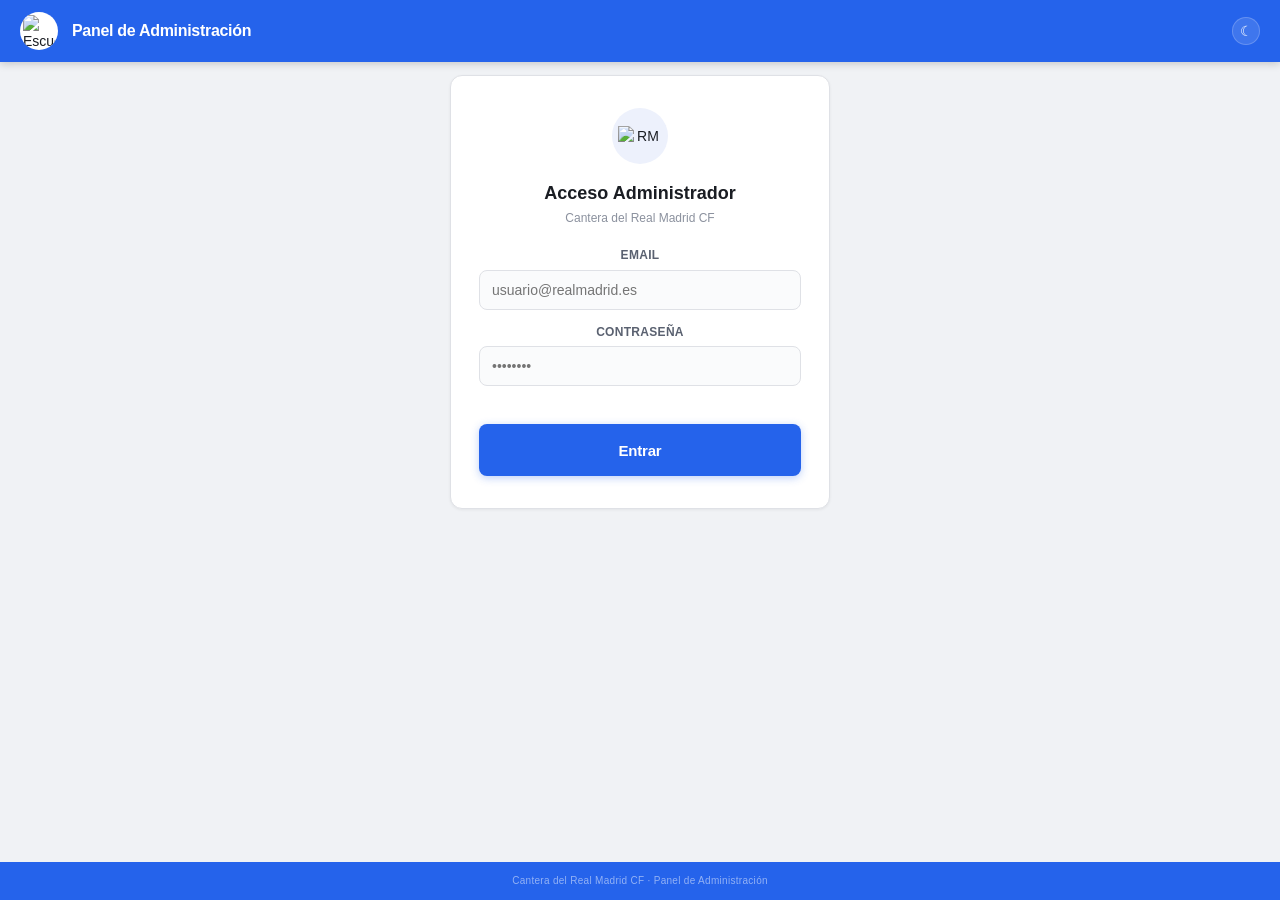
==== admin.html @ 25baaf3f "Update admin.html" ====
<!DOCTYPE html>
<html lang="es">
<head>
<meta charset="UTF-8">
<meta name="viewport" content="width=device-width, initial-scale=1.0">
<title>Panel Admin · Cantera RM</title>
<link rel="stylesheet" href="css/style.css">
<link rel="stylesheet" href="css/admin.css">
</head>
<body>

<!-- HEADER -->
<header class="header">
  <div class="header-logo">
    <img src="https://raw.githubusercontent.com/PabliVM/Survey/main/rm.png" alt="Escudo RM">
  </div>
  <div class="header-title-wrap">
    <h1 class="doc-title">Panel de Administración</h1>
    <span class="doc-season" id="adminEmail"></span>
  </div>
  <button class="btn-dark" onclick="toggleDark()" id="darkBtn">☾</button>
  <button class="btn-logout" id="btnLogout" onclick="logout()" style="display:none">Salir</button>
</header>

<main class="main admin-main">

  <!-- ── VISTA: LOGIN ── -->
  <div id="viewLogin" class="view-center">
    <div class="card login-card">
      <div class="login-logo">
        <img src="https://raw.githubusercontent.com/PabliVM/Survey/main/rm.png" alt="RM">
      </div>
      <h2 class="login-title">Acceso Administrador</h2>
      <p class="login-sub">Cantera del Real Madrid CF</p>
      <div class="form-group">
        <label class="form-label">Email</label>
        <input class="form-input" type="email" id="loginEmail" placeholder="usuario@realmadrid.es">
      </div>
      <div class="form-group">
        <label class="form-label">Contraseña</label>
        <input class="form-input" type="password" id="loginPass" placeholder="••••••••"
          onkeydown="if(event.key==='Enter') doLogin()">
      </div>
      <p class="login-error" id="loginError"></p>
      <button class="btn-submit" id="btnLogin" onclick="doLogin()">Entrar</button>
    </div>
  </div>

  <!-- ── VISTA: DASHBOARD ── -->
  <div id="viewDash" style="display:none">

    <!-- TABS -->
    <div class="admin-tabs">
      <button class="tab-btn active" onclick="showTab('tabEncuestas')">📋 Encuestas</button>
      <button class="tab-btn" onclick="showTab('tabResultados')">📊 Resultados</button>
    </div>

    <!-- TAB: ENCUESTAS -->
    <div id="tabEncuestas" class="tab-content">
      <div class="tab-header">
        <h2 class="tab-title">Encuestas</h2>
        <button class="btn-primary" onclick="openNewSurvey()">+ Nueva encuesta</button>
      </div>
      <div id="surveyList"></div>
    </div>

    <!-- TAB: RESULTADOS -->
    <div id="tabResultados" class="tab-content" style="display:none">
      <!-- Vista: lista de encuestas -->
      <div id="resultsSurveyList">
        <div class="tab-header">
          <h2 class="tab-title">Resultados</h2>
        </div>
        <div id="resultsSurveyCards"></div>
      </div>
      <!-- Vista: detalle de una encuesta -->
      <div id="resultsDetail" style="display:none">
        <div class="tab-header">
          <button class="btn-secondary" onclick="backToResultsList()">← Volver</button>
          <h2 class="tab-title" id="resultsDetailTitle"></h2>
          <button class="btn-secondary" onclick="exportCSV()">⬇ CSV</button>
        </div>
        <div id="resultsSummary"></div>
        <div id="resultsList"></div>
      </div>
    </div>

  </div>

</main>

<!-- MODAL: NUEVA / EDITAR ENCUESTA -->
<div class="modal-overlay" id="modalSurvey" style="display:none">
  <div class="modal-box">
    <div class="modal-header">
      <h3 class="modal-title" id="modalSurveyTitle">Nueva encuesta</h3>
      <button class="modal-close" onclick="closeModal('modalSurvey')">✕</button>
    </div>
    <div class="modal-body">
      <div class="form-group">
        <label class="form-label">Título</label>
        <input class="form-input" id="surveyTitle" placeholder="Encuesta de Valoración 2025/2026">
      </div>
      <div class="form-group">
        <label class="form-label">Descripción</label>
        <textarea class="form-input" id="surveyDesc" rows="2" placeholder="Valora los siguientes aspectos…"></textarea>
      </div>
      <div class="form-group">
        <label class="form-label">Temporada</label>
        <input class="form-input" id="surveySeason" placeholder="2025/2026">
      </div>
      <div class="form-group">
        <label class="form-label">Estado</label>
        <select class="form-select" id="surveyActive">
          <option value="true">Activa</option>
          <option value="false">Inactiva</option>
        </select>
      </div>

      <!-- ASPECTOS -->
      <div class="aspects-editor">
        <div class="aspects-editor-header">
          <span class="form-label">Aspectos y preguntas</span>
          <button class="btn-sm" onclick="addAspect()">+ Aspecto</button>
        </div>
        <div id="aspectsEditor"></div>
      </div>
    </div>
    <div class="modal-footer">
      <button class="btn-secondary" onclick="closeModal('modalSurvey')">Cancelar</button>
      <button class="btn-primary" onclick="saveSurvey()">Guardar encuesta</button>
    </div>
  </div>
</div>

<!-- MODAL: PREVIEW ENCUESTA -->
<div class="modal-overlay" id="modalPreview" style="display:none">
  <div class="modal-box modal-preview">
    <div class="modal-header">
      <h3 class="modal-title">Vista previa de la encuesta</h3>
      <button class="modal-close" onclick="closePreview()">✕</button>
    </div>
    <div class="modal-preview-body">
      <iframe id="previewFrame" src="" frameborder="0"></iframe>
    </div>
  </div>
</div>

<!-- MODAL: DETALLE RESPUESTA -->
<div class="modal-overlay" id="modalResponse" style="display:none">
  <div class="modal-box modal-lg">
    <div class="modal-header">
      <h3 class="modal-title">Detalle de respuesta</h3>
      <button class="modal-close" onclick="closeModal('modalResponse')">✕</button>
    </div>
    <div class="modal-body" id="modalResponseBody"></div>
  </div>
</div>

<!-- FOOTER -->
<footer class="app-footer">
  Cantera del Real Madrid CF · Panel de Administración
</footer>

<script type="module" src="js/firebase-init.js"></script>
<script type="module" src="js/admin.js"></script>
<script>
function toggleDark(){
  document.body.classList.toggle('dark');
  localStorage.setItem('dark', document.body.classList.contains('dark'));
  document.getElementById('darkBtn').innerHTML = document.body.classList.contains('dark') ? '☀' : '☾';
}
if(localStorage.getItem('dark')==='true'){ document.body.classList.add('dark'); document.getElementById('darkBtn').innerHTML='☀'; }
</script>
</body>
</html>
---- css/style.css ----
/* =====================================================
   VARIABLES CORPORATIVAS — MAESTRO RM
   ===================================================== */
:root{
  --bg:#f0f2f5;
  --surface:#ffffff;
  --surface-alt:#fafbfc;
  --border:#dfe1e6;
  --border-light:#eaecf0;
  --text:#1a1d23;
  --text-sec:#5a6170;
  --text-mut:#8b919e;
  --text-faint:#b4b9c4;
  --rm-blue:#2563eb;
  --rm-blue-lt:#3b7cf5;
  --rm-blue-bg:#edf1fc;
  --green:#16a34a;
  --orange:#ea580c;
  --red:#dc2626;
  --sh-sm:0 1px 3px rgba(0,0,0,.06);
  --sh-md:0 2px 8px rgba(0,0,0,.08);
  --sh-lg:0 4px 16px rgba(0,0,0,.12);
  --r:8px;
  --rs:5px;
  --rl:12px;
  --font:'Segoe UI',-apple-system,BlinkMacSystemFont,sans-serif;
  --tr:.2s ease;
}

body.dark{
  --bg:#1a1d23;
  --surface:#23272f;
  --surface-alt:#2a2e36;
  --border:#3a3f4a;
  --border-light:#32363e;
  --text:#e4e6ea;
  --text-sec:#a0a5b0;
  --text-mut:#707580;
  --text-faint:#505560;
  --rm-blue-bg:#1e2a4a;
  --sh-sm:0 1px 3px rgba(0,0,0,.2);
  --sh-md:0 2px 8px rgba(0,0,0,.3);
  --sh-lg:0 4px 16px rgba(0,0,0,.4);
}

/* =====================================================
   RESET
   ===================================================== */
*{ margin:0; padding:0; box-sizing:border-box; }

body{
  font-family:var(--font);
  background:var(--bg);
  color:var(--text);
  line-height:1.45;
  font-size:14px;
  -webkit-font-smoothing:antialiased;
  padding-bottom:60px;
}

/* =====================================================
   HEADER
   ===================================================== */
.header{
  background:var(--rm-blue);
  padding:12px 20px;
  display:flex;
  align-items:center;
  gap:14px;
  position:sticky;
  top:0;
  z-index:100;
  box-shadow:0 2px 8px rgba(0,0,0,.18);
}
.header-logo{
  width:38px; height:38px;
  border-radius:50%;
  background:#fff;
  display:flex; align-items:center; justify-content:center;
  flex-shrink:0; overflow:hidden; padding:3px;
}
.header-logo img{ width:100%; height:100%; object-fit:contain; }
.header-title-wrap{
  display:flex; align-items:baseline; gap:10px;
  min-width:0; flex:1;
}
.doc-title{
  font-size:16px; font-weight:700; color:#fff;
  white-space:nowrap; overflow:hidden; text-overflow:ellipsis;
  letter-spacing:-.3px;
}
.doc-season{
  font-size:12px; font-weight:500;
  color:rgba(255,255,255,.72); white-space:nowrap;
}
.btn-dark{
  width:28px; height:28px;
  border-radius:50%;
  border:1px solid rgba(255,255,255,.2);
  background:rgba(255,255,255,.12);
  color:#fff; cursor:pointer;
  display:flex; align-items:center; justify-content:center;
  font-size:14px; flex-shrink:0;
  transition:all var(--tr);
}
.btn-dark:hover{ background:rgba(255,255,255,.25); }

/* =====================================================
   BARRA DE PROGRESO
   ===================================================== */
.progress-bar-wrap{
  background:var(--border-light);
  height:4px;
  position:sticky;
  top:62px;
  z-index:99;
  display:flex;
  align-items:center;
}
.progress-bar-inner{
  height:100%;
  background:var(--rm-blue);
  transition:width .4s ease;
  border-radius:0 2px 2px 0;
}
.progress-label{
  position:absolute;
  right:12px;
  font-size:10px;
  font-weight:600;
  color:var(--text-mut);
  letter-spacing:.3px;
}

/* =====================================================
   MAIN
   ===================================================== */
.main{
  max-width:680px;
  margin:0 auto;
  padding:16px 16px 24px;
}

/* =====================================================
   CARD BASE
   ===================================================== */
.card{
  background:var(--surface);
  border:1px solid var(--border);
  border-radius:var(--rl);
  box-shadow:var(--sh-sm);
  padding:20px;
  margin-bottom:14px;
}

/* =====================================================
   VISTAS CENTRADAS (loading / inválido / enviado)
   ===================================================== */
.view-center{
  display:flex;
  flex-direction:column;
  align-items:center;
  justify-content:center;
  min-height:50vh;
  text-align:center;
  gap:14px;
}
.spinner{
  width:36px; height:36px;
  border:3px solid var(--border);
  border-top-color:var(--rm-blue);
  border-radius:50%;
  animation:spin .8s linear infinite;
}
@keyframes spin{ to{ transform:rotate(360deg); } }
.loading-text{ color:var(--text-sec); font-size:14px; }

.invalid-icon{
  font-size:48px; line-height:1;
  color:var(--orange);
}
.invalid-title{
  font-size:20px; font-weight:700; color:var(--text);
}
.invalid-msg{
  font-size:14px; color:var(--text-sec);
  max-width:320px; line-height:1.6;
}

.sent-icon{
  width:64px; height:64px;
  border-radius:50%;
  background:var(--green);
  color:#fff;
  font-size:32px;
  display:flex; align-items:center; justify-content:center;
}
.sent-title{
  font-size:22px; font-weight:700;
}
.sent-msg{
  color:var(--text-sec); font-size:14px;
  max-width:320px; line-height:1.6;
}

/* =====================================================
   INTRO DE ENCUESTA
   ===================================================== */
.survey-intro{
  border-left:4px solid var(--rm-blue);
}
.survey-main-title{
  font-size:18px; font-weight:700;
  color:var(--text); margin-bottom:6px;
}
.survey-desc{
  font-size:13px; color:var(--text-sec);
  line-height:1.6; margin-bottom:14px;
}
.scale-legend{
  font-size:12px; color:var(--text-mut); font-weight:600;
  letter-spacing:.3px; margin-bottom:8px;
}
.scale-pills{
  display:flex; flex-wrap:wrap; gap:6px; margin-top:8px;
}
.pill{
  font-size:11px; font-weight:600;
  padding:3px 10px; border-radius:20px;
  color:#fff;
}
.pill-1{ background:#dc2626; }
.pill-2{ background:#ea580c; }
.pill-3{ background:#ca8a04; }
.pill-4{ background:#16a34a; }
.pill-5{ background:#2563eb; }

/* =====================================================
   TARJETA DE ASPECTO
   ===================================================== */
.aspect-card{
  transition:box-shadow var(--tr);
}
.aspect-card:hover{
  box-shadow:var(--sh-md);
}
.aspect-header{
  display:flex; align-items:center; gap:10px;
  margin-bottom:16px;
  padding-bottom:12px;
  border-bottom:1px solid var(--border-light);
}
.aspect-icon{ font-size:20px; }
.aspect-title{
  font-size:15px; font-weight:700; color:var(--text);
}

/* =====================================================
   PREGUNTA + BOTONES 1-5
   ===================================================== */
.question-row{
  margin-bottom:16px;
}
.question-label{
  display:block;
  font-size:13px; font-weight:600;
  color:var(--text-sec);
  margin-bottom:10px;
  line-height:1.4;
}
.rating-group{
  display:flex; gap:8px;
}
.rating-btn{
  flex:1;
  height:36px;
  font-size:13px;
  border:2px solid var(--border);
  border-radius:var(--r);
  background:var(--surface-alt);
  color:var(--text-sec);
  font-size:13px; font-weight:700;
  cursor:pointer;
  transition:all var(--tr);
  -webkit-tap-highlight-color:transparent;
}
.rating-btn:hover{
  border-color:var(--rm-blue);
  color:var(--rm-blue);
  background:var(--rm-blue-bg);
}
.rating-btn.selected-1{ background:#dc2626; border-color:#dc2626; color:#fff; }
.rating-btn.selected-2{ background:#ea580c; border-color:#ea580c; color:#fff; }
.rating-btn.selected-3{ background:#ca8a04; border-color:#ca8a04; color:#fff; }
.rating-btn.selected-4{ background:#16a34a; border-color:#16a34a; color:#fff; }
.rating-btn.selected-5{ background:#2563eb; border-color:#2563eb; color:#fff; }

.rating-btn.error{
  border-color:var(--red);
  animation:shake .3s ease;
}
@keyframes shake{
  0%,100%{ transform:translateX(0); }
  25%{ transform:translateX(-4px); }
  75%{ transform:translateX(4px); }
}

/* =====================================================
   COMENTARIO
   ===================================================== */
.comment-wrap{ margin-top:4px; }
.comment-label{
  display:block;
  font-size:12px; font-weight:600;
  color:var(--text-mut);
  margin-bottom:6px;
  text-transform:uppercase;
  letter-spacing:.4px;
}
.optional{
  font-weight:400; font-style:italic;
  text-transform:none; letter-spacing:0;
}
.comment-input{
  width:100%;
  background:var(--surface-alt);
  border:1px solid var(--border);
  border-radius:var(--r);
  color:var(--text);
  font-family:var(--font);
  font-size:13px;
  padding:10px 12px;
  resize:vertical;
  min-height:72px;
  transition:border-color var(--tr);
}
.comment-input:focus{
  outline:none;
  border-color:var(--rm-blue);
}

/* =====================================================
   BOTÓN ENVIAR / REVISAR
   ===================================================== */
.submit-area{
  padding:8px 0 16px;
  display:flex;
  justify-content:center;
}
.btn-submit{
  width:100%;
  max-width:420px;
  height:52px;
  background:var(--rm-blue);
  color:#fff;
  border:none;
  border-radius:var(--r);
  font-family:var(--font);
  font-size:15px; font-weight:700;
  cursor:pointer;
  letter-spacing:-.2px;
  transition:all var(--tr);
  box-shadow:0 2px 8px rgba(37,99,235,.3);
}
.btn-submit:hover{
  background:var(--rm-blue-lt);
  box-shadow:0 4px 14px rgba(37,99,235,.4);
  transform:translateY(-1px);
}
.btn-submit:active{ transform:translateY(0); }
.btn-submit:disabled{
  opacity:.5; cursor:not-allowed; transform:none;
}

/* =====================================================
   VISTA REVISIÓN
   ===================================================== */
.review-card{ max-width:640px; margin:0 auto; }
.review-header{ margin-bottom:20px; }
.review-title{ font-size:18px; font-weight:700; margin-bottom:4px; }
.review-sub{ font-size:13px; color:var(--text-sec); }

.review-section{ margin-bottom:18px; }
.review-section-title{
  font-size:12px; font-weight:700;
  text-transform:uppercase; letter-spacing:.5px;
  color:var(--rm-blue);
  margin-bottom:10px;
  padding-bottom:6px;
  border-bottom:2px solid var(--rm-blue-bg);
}
.review-row{
  display:flex; justify-content:space-between; align-items:flex-start;
  gap:12px;
  font-size:13px;
  padding:6px 0;
  border-bottom:1px solid var(--border-light);
}
.review-row:last-child{ border-bottom:none; }
.review-q{ color:var(--text-sec); flex:1; }
.review-score{
  font-weight:700; font-size:14px;
  flex-shrink:0;
  min-width:28px;
  text-align:right;
}
.score-1{ color:#dc2626; }
.score-2{ color:#ea580c; }
.score-3{ color:#ca8a04; }
.score-4{ color:#16a34a; }
.score-5{ color:#2563eb; }
.review-comment{
  font-size:12px; color:var(--text-sec);
  font-style:italic;
  padding:6px 10px;
  background:var(--surface-alt);
  border-radius:var(--rs);
  margin-top:4px;
}

.review-warning{
  display:flex; align-items:center; gap:8px;
  background:#fef3cd;
  border:1px solid #fbbf24;
  border-radius:var(--r);
  padding:12px 16px;
  font-size:13px;
  color:#92400e;
  margin:20px 0;
}
body.dark .review-warning{
  background:#2a2000;
  border-color:#78350f;
  color:#fbbf24;
}
.warning-icon{ font-size:18px; flex-shrink:0; }

.review-actions{
  display:flex; gap:10px; flex-wrap:wrap;
}
.btn-back{
  flex:1; min-width:120px; height:48px;
  background:var(--surface-alt);
  border:1px solid var(--border);
  border-radius:var(--r);
  font-family:var(--font);
  font-size:14px; font-weight:600;
  color:var(--text-sec);
  cursor:pointer;
  transition:all var(--tr);
}
.btn-back:hover{ background:var(--border-light); }
.btn-confirm{
  flex:2; min-width:200px; height:48px;
  background:var(--green);
  color:#fff;
  border:none;
  border-radius:var(--r);
  font-family:var(--font);
  font-size:14px; font-weight:700;
  cursor:pointer;
  transition:all var(--tr);
  box-shadow:0 2px 8px rgba(22,163,74,.3);
}
.btn-confirm:hover{
  background:#15803d;
  box-shadow:0 4px 14px rgba(22,163,74,.4);
}
.btn-confirm:disabled{
  opacity:.5; cursor:not-allowed;
}

/* =====================================================
   FOOTER
   ===================================================== */
.app-footer{
  background:var(--rm-blue);
  color:rgba(255,255,255,.5);
  font-size:10px;
  letter-spacing:.3px;
  text-align:center;
  padding:12px 24px;
  position:fixed;
  left:0; right:0; bottom:0;
  z-index:50;
}

/* =====================================================
   RESPONSIVE
   ===================================================== */
@media(max-width:640px){
  .header{ padding:8px 12px; gap:10px; }
  .header-logo{ width:34px; height:34px; }
  .doc-title{ font-size:14px; }
  .doc-season{ font-size:11px; }
  .main{ padding:10px 10px 20px; }
  .card{ padding:16px; }
  .rating-btn{ height:48px; font-size:16px; }
  .btn-submit{ height:54px; font-size:16px; }
  .review-actions{ flex-direction:column; }
  .btn-back, .btn-confirm{ flex:none; width:100%; }
}

/* Comentario por pregunta */
.question-comment{
  margin-top:8px;
  min-height:48px;
  font-size:12px;
  color:var(--text-sec);
}

/* =====================================================
   SEPARACIÓN VISUAL ENTRE ASPECTOS
   ===================================================== */
.aspect-card{
  border-left:4px solid var(--border);
  transition:border-color var(--tr), box-shadow var(--tr);
}
.aspect-card:nth-child(odd){ border-left-color:var(--rm-blue); }
.aspect-card:nth-child(even){ border-left-color:var(--border); }
.aspect-card:hover{
  border-left-color:var(--rm-blue);
  box-shadow:var(--sh-md);
}

/* =====================================================
   PILLS EN UNA LÍNEA (móvil)
   ===================================================== */
.scale-pills{
  display:flex;
  flex-wrap:nowrap;
  gap:4px;
  margin-top:8px;
  overflow-x:auto;
  padding-bottom:2px;
}
.pill{
  font-size:10px; font-weight:600;
  padding:3px 7px; border-radius:20px;
  color:#fff;
  white-space:nowrap;
  flex-shrink:0;
}

/* =====================================================
   BLOQUES VAL PROFESIONAL / PERSONAL
   ===================================================== */
.val-grid{
  display:grid;
  grid-template-columns:1fr 1fr;
  gap:16px;
}
.val-col{}
.val-col-label{
  font-size:11px; font-weight:700;
  text-transform:uppercase; letter-spacing:.5px;
  color:var(--rm-blue);
  margin-bottom:8px;
}
---- css/admin.css ----
/* =====================================================
   ADMIN.CSS — Panel administrador · Cantera RM
   ===================================================== */

/* ── Layout admin ── */
.admin-main{ max-width:900px; padding-top:12px; }

.btn-logout{
  height:28px; padding:0 12px;
  border-radius:var(--rs);
  border:1px solid rgba(255,255,255,.3);
  background:rgba(255,255,255,.12);
  color:#fff; cursor:pointer;
  font-family:var(--font); font-size:12px; font-weight:600;
  flex-shrink:0;
  transition:all var(--tr);
}
.btn-logout:hover{ background:rgba(255,255,255,.25); }

/* ── Login ── */
.login-card{
  width:100%; max-width:380px;
  padding:32px 28px;
}
.login-logo{
  width:56px; height:56px;
  border-radius:50%; background:var(--rm-blue-bg);
  display:flex; align-items:center; justify-content:center;
  margin:0 auto 16px;
  overflow:hidden; padding:6px;
}
.login-logo img{ width:100%; object-fit:contain; }
.login-title{ font-size:18px; font-weight:700; text-align:center; margin-bottom:4px; }
.login-sub{ font-size:12px; color:var(--text-mut); text-align:center; margin-bottom:20px; }
.login-error{ color:var(--red); font-size:12px; text-align:center; min-height:16px; margin-bottom:8px; }

/* ── Formulario ── */
.form-group{ margin-bottom:14px; }
.form-label{
  display:block; font-size:12px; font-weight:600;
  color:var(--text-sec); margin-bottom:5px;
  text-transform:uppercase; letter-spacing:.3px;
}
.form-input{
  width:100%; height:40px;
  background:var(--surface-alt);
  border:1px solid var(--border);
  border-radius:var(--r);
  color:var(--text); font-family:var(--font); font-size:14px;
  padding:0 12px;
  transition:border-color var(--tr);
}
.form-input:focus{ outline:none; border-color:var(--rm-blue); }
textarea.form-input{ height:auto; padding:10px 12px; resize:vertical; }
.form-select{
  height:36px; padding:0 10px;
  background:var(--surface-alt);
  border:1px solid var(--border);
  border-radius:var(--r);
  color:var(--text); font-family:var(--font); font-size:13px;
  cursor:pointer;
}

/* ── Tabs ── */
.admin-tabs{
  display:flex; gap:4px;
  margin-bottom:16px;
  background:var(--surface);
  border:1px solid var(--border);
  border-radius:var(--rl);
  padding:4px;
}
.tab-btn{
  flex:1; height:36px;
  border:none; border-radius:var(--r);
  background:transparent;
  color:var(--text-sec); font-family:var(--font);
  font-size:13px; font-weight:600; cursor:pointer;
  transition:all var(--tr);
}
.tab-btn.active{
  background:var(--rm-blue); color:#fff;
  box-shadow:0 1px 4px rgba(37,99,235,.3);
}
.tab-btn:hover:not(.active){ background:var(--surface-alt); }
.tab-content{ display:none; }
.tab-content.active{ display:block; }

/* ── Tab header ── */
.tab-header{
  display:flex; align-items:center; justify-content:space-between;
  margin-bottom:14px; gap:12px;
}
.tab-title{ font-size:16px; font-weight:700; }

/* ── Botones ── */
.btn-primary{
  height:36px; padding:0 16px;
  background:var(--rm-blue); color:#fff;
  border:none; border-radius:var(--r);
  font-family:var(--font); font-size:13px; font-weight:600;
  cursor:pointer; transition:all var(--tr);
  white-space:nowrap;
}
.btn-primary:hover{ background:var(--rm-blue-lt); }
.btn-secondary{
  height:36px; padding:0 16px;
  background:var(--surface-alt); color:var(--text-sec);
  border:1px solid var(--border); border-radius:var(--r);
  font-family:var(--font); font-size:13px; font-weight:600;
  cursor:pointer; transition:all var(--tr);
  white-space:nowrap;
}
.btn-secondary:hover{ background:var(--border-light); }
.btn-sm{
  height:28px; padding:0 10px;
  background:var(--rm-blue-bg); color:var(--rm-blue);
  border:1px solid var(--rm-blue); border-radius:var(--rs);
  font-family:var(--font); font-size:12px; font-weight:600;
  cursor:pointer;
}
.btn-danger{
  height:28px; padding:0 10px;
  background:transparent; color:var(--red);
  border:1px solid var(--red); border-radius:var(--rs);
  font-family:var(--font); font-size:12px; font-weight:600;
  cursor:pointer;
}

/* ── Filter row ── */
.filter-row{
  display:flex; gap:8px; margin-bottom:14px; flex-wrap:wrap;
}

/* ── Survey list ── */
.survey-item{
  background:var(--surface); border:1px solid var(--border);
  border-radius:var(--rl); padding:16px 18px;
  margin-bottom:10px;
  display:flex; align-items:center; justify-content:space-between;
  gap:12px;
}
.survey-item-info{ flex:1; min-width:0; }
.survey-item-title{ font-size:14px; font-weight:700; margin-bottom:2px; }
.survey-item-meta{ font-size:12px; color:var(--text-mut); }
.survey-item-actions{ display:flex; gap:8px; flex-shrink:0; }

.badge{
  display:inline-flex; align-items:center;
  font-size:10px; font-weight:700; letter-spacing:.3px;
  padding:2px 8px; border-radius:20px;
  text-transform:uppercase;
}
.badge-green{ background:#dcfce7; color:#15803d; }
.badge-gray{ background:var(--border-light); color:var(--text-mut); }
body.dark .badge-green{ background:#14532d; color:#4ade80; }

/* ── Token list ── */
.token-item{
  background:var(--surface); border:1px solid var(--border);
  border-radius:var(--r); padding:12px 16px;
  margin-bottom:8px;
  display:flex; align-items:center; gap:12px;
  flex-wrap:wrap;
}
.token-id{
  font-family:monospace; font-size:12px;
  color:var(--rm-blue); flex:1; min-width:120px;
  word-break:break-all;
}
.token-status{ flex-shrink:0; }
.token-actions{ display:flex; gap:6px; flex-shrink:0; }
.btn-copy{
  height:28px; padding:0 10px;
  background:var(--rm-blue-bg); color:var(--rm-blue);
  border:1px solid var(--rm-blue); border-radius:var(--rs);
  font-family:var(--font); font-size:12px; font-weight:600;
  cursor:pointer;
}
.btn-copy:hover{ background:var(--rm-blue); color:#fff; }

/* ── Resultados ── */
.results-summary{
  display:grid;
  grid-template-columns:repeat(auto-fit, minmax(140px, 1fr));
  gap:10px; margin-bottom:16px;
}
.stat-card{
  background:var(--surface); border:1px solid var(--border);
  border-radius:var(--r); padding:14px 16px;
  text-align:center;
}
.stat-value{ font-size:28px; font-weight:800; color:var(--rm-blue); }
.stat-label{ font-size:11px; color:var(--text-mut); margin-top:2px; text-transform:uppercase; letter-spacing:.3px; }

.aspect-result{
  background:var(--surface); border:1px solid var(--border);
  border-radius:var(--r); padding:14px 16px; margin-bottom:8px;
}
.aspect-result-header{
  display:flex; justify-content:space-between; align-items:center;
  margin-bottom:10px;
}
.aspect-result-title{ font-size:13px; font-weight:700; }
.aspect-result-avg{
  font-size:18px; font-weight:800; color:var(--rm-blue);
}
.bar-row{
  display:flex; align-items:center; gap:8px; margin-bottom:4px;
}
.bar-label{ font-size:11px; color:var(--text-mut); width:20px; text-align:right; flex-shrink:0; }
.bar-track{
  flex:1; height:8px; background:var(--border-light);
  border-radius:4px; overflow:hidden;
}
.bar-fill{
  height:100%; border-radius:4px;
  transition:width .4s ease;
}
.bar-count{ font-size:11px; color:var(--text-mut); width:24px; }

.response-item{
  background:var(--surface); border:1px solid var(--border);
  border-radius:var(--r); padding:12px 16px;
  margin-bottom:8px; cursor:pointer;
  display:flex; align-items:center; justify-content:space-between;
  gap:12px; transition:box-shadow var(--tr);
}
.response-item:hover{ box-shadow:var(--sh-md); }
.response-date{ font-size:12px; color:var(--text-mut); }
.response-avg{ font-size:16px; font-weight:800; color:var(--rm-blue); }

/* ── Modal ── */
.modal-overlay{
  position:fixed; inset:0;
  background:rgba(0,0,0,.4);
  z-index:200;
  display:flex; align-items:flex-start; justify-content:center;
  padding:20px 12px 60px;
  overflow-y:auto;
}
.modal-box{
  background:var(--surface);
  border:1px solid var(--border);
  border-radius:var(--rl);
  width:100%; max-width:640px;
  box-shadow:var(--sh-lg);
}
.modal-sm{ max-width:400px; }
.modal-lg{ max-width:760px; }
.modal-header{
  display:flex; align-items:center; justify-content:space-between;
  padding:16px 20px 0; margin-bottom:16px;
}
.modal-title{ font-size:16px; font-weight:700; }
.modal-close{
  width:28px; height:28px;
  border:none; background:var(--surface-alt);
  border-radius:50%; cursor:pointer;
  color:var(--text-sec); font-size:14px;
}
.modal-body{ padding:0 20px; max-height:65vh; overflow-y:auto; }
.modal-footer{
  padding:16px 20px;
  display:flex; justify-content:flex-end; gap:8px;
  border-top:1px solid var(--border-light);
  margin-top:16px;
}

/* ── Aspect editor ── */
.aspects-editor{ margin-top:8px; }
.aspects-editor-header{
  display:flex; align-items:center; justify-content:space-between;
  margin-bottom:10px;
}
.aspect-editor-item{
  background:var(--surface-alt); border:1px solid var(--border);
  border-radius:var(--r); padding:12px 14px; margin-bottom:10px;
}
.aspect-editor-header{
  display:flex; gap:8px; align-items:center; margin-bottom:10px;
}
.aspect-editor-header input{ flex:1; }
.questions-list{ padding-left:8px; }
.question-editor-row{
  display:flex; gap:6px; align-items:center; margin-bottom:6px;
}
.question-editor-row input{ flex:1; }
.btn-remove{
  width:24px; height:24px; flex-shrink:0;
  border:none; background:transparent;
  color:var(--text-mut); cursor:pointer; font-size:16px;
  border-radius:var(--rs);
}
.btn-remove:hover{ color:var(--red); background:var(--surface); }
.add-question-btn{
  font-size:12px; color:var(--rm-blue);
  background:none; border:none; cursor:pointer;
  padding:4px 0; font-family:var(--font);
}

/* ── Detail response ── */
.detail-section{ margin-bottom:16px; }
.detail-section-title{
  font-size:11px; font-weight:700; text-transform:uppercase;
  letter-spacing:.5px; color:var(--rm-blue);
  margin-bottom:8px; padding-bottom:4px;
  border-bottom:2px solid var(--rm-blue-bg);
}
.detail-row{
  display:flex; justify-content:space-between;
  font-size:13px; padding:5px 0;
  border-bottom:1px solid var(--border-light);
}
.detail-row:last-child{ border-bottom:none; }
.detail-q{ color:var(--text-sec); flex:1; }
.detail-score{ font-weight:700; }
.detail-comment{
  font-size:12px; color:var(--text-sec); font-style:italic;
  background:var(--surface-alt); border-radius:var(--rs);
  padding:6px 10px; margin-top:4px;
}

/* ── Responsive ── */
@media(max-width:640px){
  .survey-item{ flex-direction:column; align-items:flex-start; }
  .token-item{ flex-direction:column; align-items:flex-start; }
  .admin-tabs .tab-btn{ font-size:11px; }
}
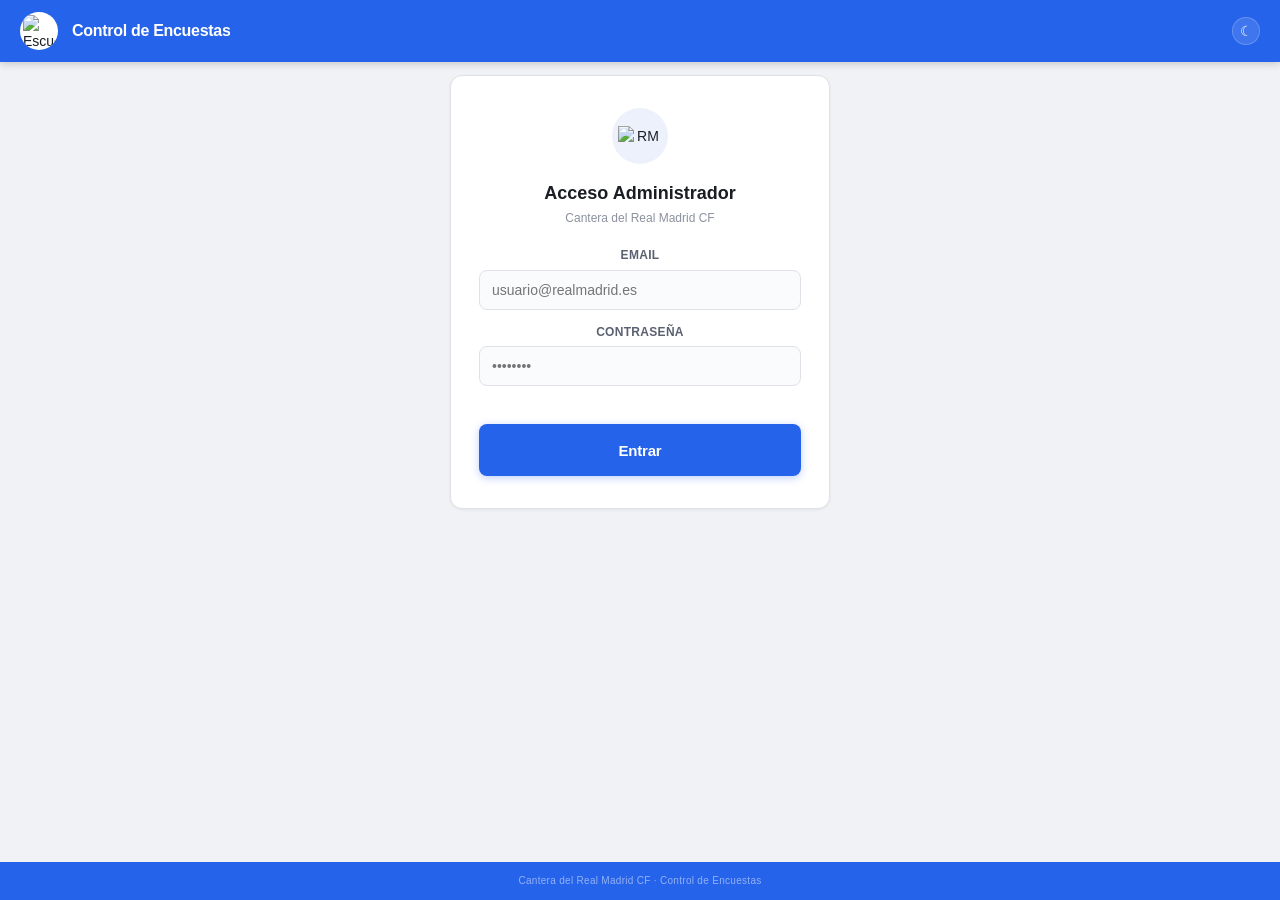
==== commit d79a983f: "Update admin.html" ====
--- a/admin.html
+++ b/admin.html
@@ -3,7 +3,7 @@
 <head>
 <meta charset="UTF-8">
 <meta name="viewport" content="width=device-width, initial-scale=1.0">
-<title>Panel Admin · Cantera RM</title>
+<title>Control de Encuestas · Cantera RM</title>
 <link rel="stylesheet" href="css/style.css">
 <link rel="stylesheet" href="css/admin.css">
 </head>
@@ -15,7 +15,7 @@
     <img src="https://raw.githubusercontent.com/PabliVM/Survey/main/rm.png" alt="Escudo RM">
   </div>
   <div class="header-title-wrap">
-    <h1 class="doc-title">Panel de Administración</h1>
+    <h1 class="doc-title">Control de Encuestas</h1>
     <span class="doc-season" id="adminEmail"></span>
   </div>
   <button class="btn-dark" onclick="toggleDark()" id="darkBtn">☾</button>
@@ -24,7 +24,7 @@
 
 <main class="main admin-main">
 
-  <!-- ── VISTA: LOGIN ── -->
+  <!-- LOGIN -->
   <div id="viewLogin" class="view-center">
     <div class="card login-card">
       <div class="login-logo">
@@ -46,17 +46,16 @@
     </div>
   </div>
 
-  <!-- ── VISTA: DASHBOARD ── -->
+  <!-- DASHBOARD -->
   <div id="viewDash" style="display:none">
 
-    <!-- TABS -->
     <div class="admin-tabs">
       <button class="tab-btn active" onclick="showTab('tabEncuestas')">📋 Encuestas</button>
       <button class="tab-btn" onclick="showTab('tabResultados')">📊 Resultados</button>
     </div>
 
     <!-- TAB: ENCUESTAS -->
-    <div id="tabEncuestas" class="tab-content">
+    <div id="tabEncuestas" class="tab-content active">
       <div class="tab-header">
         <h2 class="tab-title">Encuestas</h2>
         <button class="btn-primary" onclick="openNewSurvey()">+ Nueva encuesta</button>
@@ -66,19 +65,17 @@
 
     <!-- TAB: RESULTADOS -->
     <div id="tabResultados" class="tab-content" style="display:none">
-      <!-- Vista: lista de encuestas -->
       <div id="resultsSurveyList">
         <div class="tab-header">
           <h2 class="tab-title">Resultados</h2>
         </div>
         <div id="resultsSurveyCards"></div>
       </div>
-      <!-- Vista: detalle de una encuesta -->
       <div id="resultsDetail" style="display:none">
         <div class="tab-header">
           <button class="btn-secondary" onclick="backToResultsList()">← Volver</button>
           <h2 class="tab-title" id="resultsDetailTitle"></h2>
-          <button class="btn-secondary" onclick="exportCSV()">⬇ CSV</button>
+          <button class="btn-secondary" onclick="exportCSV()">⬇ Excel</button>
         </div>
         <div id="resultsSummary"></div>
         <div id="resultsList"></div>
@@ -117,6 +114,48 @@
         </select>
       </div>
 
+      <div class="form-group">
+        <label class="form-label">Control de acceso</label>
+        <label style="display:flex;align-items:center;gap:8px;font-size:13px;cursor:pointer">
+          <input type="checkbox" id="surveyLimitDevice">
+          Limitar a una respuesta por dispositivo (cookie)
+        </label>
+        <p style="font-size:11px;color:var(--text-mut);margin-top:4px">
+          Si está activo, cada dispositivo solo podrá responder una vez. Desactívalo para hacer pruebas.
+        </p>
+      </div>
+
+      <!-- ESCALA DE VALORACIÓN -->
+      <div class="form-group scale-section">
+        <label class="form-label">Escala de valoración</label>
+        <label style="display:flex;align-items:center;gap:8px;font-size:13px;cursor:pointer;margin-bottom:12px">
+          <input type="checkbox" id="surveyShowScale" checked>
+          Mostrar leyenda de valoración en la encuesta
+        </label>
+        <div style="display:grid;grid-template-columns:1fr 1fr;gap:6px">
+          <div style="display:flex;align-items:center;gap:6px">
+            <span style="font-size:12px;font-weight:800;color:#dc2626;width:16px">1</span>
+            <input class="form-input" id="scaleLabel1" value="Muy bajo" style="height:32px;font-size:12px" placeholder="Etiqueta 1">
+          </div>
+          <div style="display:flex;align-items:center;gap:6px">
+            <span style="font-size:12px;font-weight:800;color:#ea580c;width:16px">2</span>
+            <input class="form-input" id="scaleLabel2" value="Bajo" style="height:32px;font-size:12px" placeholder="Etiqueta 2">
+          </div>
+          <div style="display:flex;align-items:center;gap:6px">
+            <span style="font-size:12px;font-weight:800;color:#ca8a04;width:16px">3</span>
+            <input class="form-input" id="scaleLabel3" value="Correcto" style="height:32px;font-size:12px" placeholder="Etiqueta 3">
+          </div>
+          <div style="display:flex;align-items:center;gap:6px">
+            <span style="font-size:12px;font-weight:800;color:#16a34a;width:16px">4</span>
+            <input class="form-input" id="scaleLabel4" value="Bueno" style="height:32px;font-size:12px" placeholder="Etiqueta 4">
+          </div>
+          <div style="display:flex;align-items:center;gap:6px">
+            <span style="font-size:12px;font-weight:800;color:#2563eb;width:16px">5</span>
+            <input class="form-input" id="scaleLabel5" value="Excelente" style="height:32px;font-size:12px" placeholder="Etiqueta 5">
+          </div>
+        </div>
+      </div>
+
       <!-- ASPECTOS -->
       <div class="aspects-editor">
         <div class="aspects-editor-header">
@@ -159,7 +198,7 @@
 
 <!-- FOOTER -->
 <footer class="app-footer">
-  Cantera del Real Madrid CF · Panel de Administración
+  Cantera del Real Madrid CF · Control de Encuestas
 </footer>
 
 <script type="module" src="js/firebase-init.js"></script>
--- a/css/style.css
+++ b/css/style.css
@@ -26,7 +26,6 @@
   --font:'Segoe UI',-apple-system,BlinkMacSystemFont,sans-serif;
   --tr:.2s ease;
 }
-
 body.dark{
   --bg:#1a1d23;
   --surface:#23272f;
@@ -47,7 +46,6 @@
    RESET
    ===================================================== */
 *{ margin:0; padding:0; box-sizing:border-box; }
-
 body{
   font-family:var(--font);
   background:var(--bg);
@@ -64,44 +62,27 @@
 .header{
   background:var(--rm-blue);
   padding:12px 20px;
-  display:flex;
-  align-items:center;
-  gap:14px;
-  position:sticky;
-  top:0;
-  z-index:100;
+  display:flex; align-items:center; gap:14px;
+  position:sticky; top:0; z-index:100;
   box-shadow:0 2px 8px rgba(0,0,0,.18);
 }
 .header-logo{
-  width:38px; height:38px;
-  border-radius:50%;
-  background:#fff;
-  display:flex; align-items:center; justify-content:center;
+  width:38px; height:38px; border-radius:50%;
+  background:#fff; display:flex; align-items:center; justify-content:center;
   flex-shrink:0; overflow:hidden; padding:3px;
 }
 .header-logo img{ width:100%; height:100%; object-fit:contain; }
-.header-title-wrap{
-  display:flex; align-items:baseline; gap:10px;
-  min-width:0; flex:1;
-}
+.header-title-wrap{ display:flex; align-items:baseline; gap:10px; min-width:0; flex:1; }
 .doc-title{
   font-size:16px; font-weight:700; color:#fff;
-  white-space:nowrap; overflow:hidden; text-overflow:ellipsis;
-  letter-spacing:-.3px;
-}
-.doc-season{
-  font-size:12px; font-weight:500;
-  color:rgba(255,255,255,.72); white-space:nowrap;
-}
+  white-space:nowrap; overflow:hidden; text-overflow:ellipsis; letter-spacing:-.3px;
+}
+.doc-season{ font-size:12px; font-weight:500; color:rgba(255,255,255,.72); white-space:nowrap; }
 .btn-dark{
-  width:28px; height:28px;
-  border-radius:50%;
-  border:1px solid rgba(255,255,255,.2);
-  background:rgba(255,255,255,.12);
-  color:#fff; cursor:pointer;
-  display:flex; align-items:center; justify-content:center;
-  font-size:14px; flex-shrink:0;
-  transition:all var(--tr);
+  width:28px; height:28px; border-radius:50%;
+  border:1px solid rgba(255,255,255,.2); background:rgba(255,255,255,.12);
+  color:#fff; cursor:pointer; display:flex; align-items:center; justify-content:center;
+  font-size:14px; flex-shrink:0; transition:all var(--tr);
 }
 .btn-dark:hover{ background:rgba(255,255,255,.25); }
 
@@ -109,126 +90,65 @@
    BARRA DE PROGRESO
    ===================================================== */
 .progress-bar-wrap{
-  background:var(--border-light);
-  height:4px;
-  position:sticky;
-  top:62px;
-  z-index:99;
-  display:flex;
-  align-items:center;
+  background:var(--border-light); height:4px;
+  position:sticky; top:62px; z-index:99; display:flex; align-items:center;
 }
 .progress-bar-inner{
-  height:100%;
-  background:var(--rm-blue);
-  transition:width .4s ease;
-  border-radius:0 2px 2px 0;
+  height:100%; background:var(--rm-blue);
+  transition:width .4s ease; border-radius:0 2px 2px 0;
 }
 .progress-label{
-  position:absolute;
-  right:12px;
-  font-size:10px;
-  font-weight:600;
-  color:var(--text-mut);
-  letter-spacing:.3px;
+  position:absolute; right:12px;
+  font-size:10px; font-weight:600; color:var(--text-mut); letter-spacing:.3px;
 }
 
 /* =====================================================
    MAIN
    ===================================================== */
-.main{
-  max-width:680px;
-  margin:0 auto;
-  padding:16px 16px 24px;
-}
+.main{ max-width:680px; margin:0 auto; padding:16px 16px 24px; }
 
 /* =====================================================
    CARD BASE
    ===================================================== */
 .card{
-  background:var(--surface);
-  border:1px solid var(--border);
-  border-radius:var(--rl);
-  box-shadow:var(--sh-sm);
-  padding:20px;
-  margin-bottom:14px;
-}
-
-/* =====================================================
-   VISTAS CENTRADAS (loading / inválido / enviado)
+  background:var(--surface); border:1px solid var(--border);
+  border-radius:var(--rl); box-shadow:var(--sh-sm); padding:20px; margin-bottom:14px;
+}
+
+/* =====================================================
+   VISTAS CENTRADAS
    ===================================================== */
 .view-center{
-  display:flex;
-  flex-direction:column;
-  align-items:center;
-  justify-content:center;
-  min-height:50vh;
-  text-align:center;
-  gap:14px;
+  display:flex; flex-direction:column; align-items:center;
+  justify-content:center; min-height:50vh; text-align:center; gap:14px;
 }
 .spinner{
-  width:36px; height:36px;
-  border:3px solid var(--border);
-  border-top-color:var(--rm-blue);
-  border-radius:50%;
+  width:36px; height:36px; border:3px solid var(--border);
+  border-top-color:var(--rm-blue); border-radius:50%;
   animation:spin .8s linear infinite;
 }
 @keyframes spin{ to{ transform:rotate(360deg); } }
 .loading-text{ color:var(--text-sec); font-size:14px; }
-
-.invalid-icon{
-  font-size:48px; line-height:1;
-  color:var(--orange);
-}
-.invalid-title{
-  font-size:20px; font-weight:700; color:var(--text);
-}
-.invalid-msg{
-  font-size:14px; color:var(--text-sec);
-  max-width:320px; line-height:1.6;
-}
-
+.invalid-icon{ font-size:48px; line-height:1; color:var(--orange); }
+.invalid-title{ font-size:20px; font-weight:700; color:var(--text); }
+.invalid-msg{ font-size:14px; color:var(--text-sec); max-width:320px; line-height:1.6; }
 .sent-icon{
-  width:64px; height:64px;
-  border-radius:50%;
-  background:var(--green);
-  color:#fff;
-  font-size:32px;
+  width:64px; height:64px; border-radius:50%;
+  background:var(--green); color:#fff; font-size:32px;
   display:flex; align-items:center; justify-content:center;
 }
-.sent-title{
-  font-size:22px; font-weight:700;
-}
-.sent-msg{
-  color:var(--text-sec); font-size:14px;
-  max-width:320px; line-height:1.6;
-}
+.sent-title{ font-size:22px; font-weight:700; }
+.sent-msg{ color:var(--text-sec); font-size:14px; max-width:320px; line-height:1.6; }
 
 /* =====================================================
    INTRO DE ENCUESTA
    ===================================================== */
-.survey-intro{
-  border-left:4px solid var(--rm-blue);
-}
-.survey-main-title{
-  font-size:18px; font-weight:700;
-  color:var(--text); margin-bottom:6px;
-}
-.survey-desc{
-  font-size:13px; color:var(--text-sec);
-  line-height:1.6; margin-bottom:14px;
-}
-.scale-legend{
-  font-size:12px; color:var(--text-mut); font-weight:600;
-  letter-spacing:.3px; margin-bottom:8px;
-}
-.scale-pills{
-  display:flex; flex-wrap:wrap; gap:6px; margin-top:8px;
-}
-.pill{
-  font-size:11px; font-weight:600;
-  padding:3px 10px; border-radius:20px;
-  color:#fff;
-}
+.survey-intro{ border-left:4px solid var(--rm-blue); }
+.survey-main-title{ font-size:18px; font-weight:700; color:var(--text); margin-bottom:6px; }
+.survey-desc{ font-size:13px; color:var(--text-sec); line-height:1.6; margin-bottom:14px; }
+.scale-legend{ font-size:12px; color:var(--text-mut); font-weight:600; letter-spacing:.3px; margin-bottom:8px; }
+.scale-pills{ display:flex; flex-wrap:wrap; gap:5px; margin-top:8px; }
+.pill{ font-size:11px; font-weight:600; padding:4px 10px; border-radius:20px; color:#fff; white-space:nowrap; }
 .pill-1{ background:#dc2626; }
 .pill-2{ background:#ea580c; }
 .pill-3{ background:#ca8a04; }
@@ -238,67 +158,38 @@
 /* =====================================================
    TARJETA DE ASPECTO
    ===================================================== */
-.aspect-card{
-  transition:box-shadow var(--tr);
-}
-.aspect-card:hover{
-  box-shadow:var(--sh-md);
-}
+.aspect-card{ border-left:4px solid var(--rm-blue); transition:box-shadow var(--tr); }
+.aspect-card:hover{ box-shadow:var(--sh-md); }
 .aspect-header{
   display:flex; align-items:center; gap:10px;
-  margin-bottom:16px;
-  padding-bottom:12px;
-  border-bottom:1px solid var(--border-light);
+  margin-bottom:16px; padding-bottom:12px; border-bottom:1px solid var(--border-light);
 }
 .aspect-icon{ font-size:20px; }
-.aspect-title{
-  font-size:15px; font-weight:700; color:var(--text);
-}
+.aspect-title{ font-size:15px; font-weight:700; color:var(--text); }
 
 /* =====================================================
    PREGUNTA + BOTONES 1-5
    ===================================================== */
-.question-row{
-  margin-bottom:16px;
-}
+.question-row{ margin-bottom:16px; }
 .question-label{
-  display:block;
-  font-size:13px; font-weight:600;
-  color:var(--text-sec);
-  margin-bottom:10px;
-  line-height:1.4;
-}
-.rating-group{
-  display:flex; gap:8px;
-}
+  display:block; font-size:13px; font-weight:600;
+  color:var(--text-sec); margin-bottom:10px; line-height:1.4;
+  -webkit-user-select:none; user-select:none;
+}
+.rating-group{ display:flex; gap:8px; }
 .rating-btn{
-  flex:1;
-  height:36px;
-  font-size:13px;
-  border:2px solid var(--border);
-  border-radius:var(--r);
-  background:var(--surface-alt);
-  color:var(--text-sec);
-  font-size:13px; font-weight:700;
-  cursor:pointer;
-  transition:all var(--tr);
-  -webkit-tap-highlight-color:transparent;
-}
-.rating-btn:hover{
-  border-color:var(--rm-blue);
-  color:var(--rm-blue);
-  background:var(--rm-blue-bg);
-}
+  flex:1; height:36px; border:2px solid var(--border);
+  border-radius:var(--rs); background:var(--surface-alt);
+  color:var(--text-sec); font-size:13px; font-weight:700;
+  cursor:pointer; transition:all var(--tr); -webkit-tap-highlight-color:transparent;
+}
+.rating-btn:hover{ border-color:var(--rm-blue); color:var(--rm-blue); background:var(--rm-blue-bg); }
 .rating-btn.selected-1{ background:#dc2626; border-color:#dc2626; color:#fff; }
 .rating-btn.selected-2{ background:#ea580c; border-color:#ea580c; color:#fff; }
 .rating-btn.selected-3{ background:#ca8a04; border-color:#ca8a04; color:#fff; }
 .rating-btn.selected-4{ background:#16a34a; border-color:#16a34a; color:#fff; }
 .rating-btn.selected-5{ background:#2563eb; border-color:#2563eb; color:#fff; }
-
-.rating-btn.error{
-  border-color:var(--red);
-  animation:shake .3s ease;
-}
+.rating-btn.error{ border-color:var(--red); animation:shake .3s ease; }
 @keyframes shake{
   0%,100%{ transform:translateX(0); }
   25%{ transform:translateX(-4px); }
@@ -310,67 +201,43 @@
    ===================================================== */
 .comment-wrap{ margin-top:4px; }
 .comment-label{
-  display:block;
-  font-size:12px; font-weight:600;
-  color:var(--text-mut);
-  margin-bottom:6px;
-  text-transform:uppercase;
-  letter-spacing:.4px;
-}
-.optional{
-  font-weight:400; font-style:italic;
-  text-transform:none; letter-spacing:0;
-}
+  display:block; font-size:12px; font-weight:600;
+  color:var(--text-mut); margin-bottom:6px;
+  text-transform:uppercase; letter-spacing:.4px;
+}
+.optional{ font-weight:400; font-style:italic; text-transform:none; letter-spacing:0; }
 .comment-input{
-  width:100%;
-  background:var(--surface-alt);
-  border:1px solid var(--border);
-  border-radius:var(--r);
-  color:var(--text);
-  font-family:var(--font);
-  font-size:13px;
-  padding:10px 12px;
-  resize:vertical;
-  min-height:72px;
+  width:100%; background:var(--surface-alt); border:1px solid var(--border);
+  border-radius:var(--r); color:var(--text); font-family:var(--font);
+  font-size:13px; padding:10px 12px; resize:vertical; min-height:72px;
   transition:border-color var(--tr);
 }
-.comment-input:focus{
-  outline:none;
-  border-color:var(--rm-blue);
+.comment-input:focus{ outline:none; border-color:var(--rm-blue); }
+.question-comment{ margin-top:8px; min-height:48px; font-size:12px; color:var(--text-sec); }
+
+/* =====================================================
+   BLOQUES VAL PROFESIONAL / PERSONAL
+   ===================================================== */
+.val-grid{ display:grid; grid-template-columns:1fr 1fr; gap:16px; }
+.val-col-label{
+  font-size:11px; font-weight:700; text-transform:uppercase;
+  letter-spacing:.5px; color:var(--rm-blue); margin-bottom:8px;
 }
 
 /* =====================================================
    BOTÓN ENVIAR / REVISAR
    ===================================================== */
-.submit-area{
-  padding:8px 0 16px;
-  display:flex;
-  justify-content:center;
-}
+.submit-area{ padding:8px 0 16px; display:flex; justify-content:center; }
 .btn-submit{
-  width:100%;
-  max-width:420px;
-  height:52px;
-  background:var(--rm-blue);
-  color:#fff;
-  border:none;
-  border-radius:var(--r);
-  font-family:var(--font);
-  font-size:15px; font-weight:700;
-  cursor:pointer;
-  letter-spacing:-.2px;
-  transition:all var(--tr);
+  width:100%; max-width:420px; height:52px;
+  background:var(--rm-blue); color:#fff; border:none; border-radius:var(--r);
+  font-family:var(--font); font-size:15px; font-weight:700;
+  cursor:pointer; letter-spacing:-.2px; transition:all var(--tr);
   box-shadow:0 2px 8px rgba(37,99,235,.3);
 }
-.btn-submit:hover{
-  background:var(--rm-blue-lt);
-  box-shadow:0 4px 14px rgba(37,99,235,.4);
-  transform:translateY(-1px);
-}
+.btn-submit:hover{ background:var(--rm-blue-lt); box-shadow:0 4px 14px rgba(37,99,235,.4); transform:translateY(-1px); }
 .btn-submit:active{ transform:translateY(0); }
-.btn-submit:disabled{
-  opacity:.5; cursor:not-allowed; transform:none;
-}
+.btn-submit:disabled{ opacity:.5; cursor:not-allowed; transform:none; }
 
 /* =====================================================
    VISTA REVISIÓN
@@ -379,111 +246,201 @@
 .review-header{ margin-bottom:20px; }
 .review-title{ font-size:18px; font-weight:700; margin-bottom:4px; }
 .review-sub{ font-size:13px; color:var(--text-sec); }
-
 .review-section{ margin-bottom:18px; }
 .review-section-title{
-  font-size:12px; font-weight:700;
-  text-transform:uppercase; letter-spacing:.5px;
-  color:var(--rm-blue);
-  margin-bottom:10px;
-  padding-bottom:6px;
-  border-bottom:2px solid var(--rm-blue-bg);
+  font-size:12px; font-weight:700; text-transform:uppercase;
+  letter-spacing:.5px; color:var(--rm-blue);
+  margin-bottom:10px; padding-bottom:6px; border-bottom:2px solid var(--rm-blue-bg);
 }
 .review-row{
   display:flex; justify-content:space-between; align-items:flex-start;
-  gap:12px;
-  font-size:13px;
-  padding:6px 0;
-  border-bottom:1px solid var(--border-light);
+  gap:12px; font-size:13px; padding:6px 0; border-bottom:1px solid var(--border-light);
 }
 .review-row:last-child{ border-bottom:none; }
 .review-q{ color:var(--text-sec); flex:1; }
-.review-score{
-  font-weight:700; font-size:14px;
-  flex-shrink:0;
-  min-width:28px;
-  text-align:right;
-}
-.score-1{ color:#dc2626; }
-.score-2{ color:#ea580c; }
-.score-3{ color:#ca8a04; }
-.score-4{ color:#16a34a; }
-.score-5{ color:#2563eb; }
+.review-score{ font-weight:700; font-size:14px; flex-shrink:0; min-width:28px; text-align:right; }
+.score-1{ color:#dc2626; } .score-2{ color:#ea580c; } .score-3{ color:#ca8a04; }
+.score-4{ color:#16a34a; } .score-5{ color:#2563eb; }
 .review-comment{
-  font-size:12px; color:var(--text-sec);
-  font-style:italic;
-  padding:6px 10px;
-  background:var(--surface-alt);
-  border-radius:var(--rs);
-  margin-top:4px;
-}
-
+  font-size:12px; color:var(--text-sec); font-style:italic;
+  padding:6px 10px; background:var(--surface-alt); border-radius:var(--rs); margin-top:4px;
+}
 .review-warning{
   display:flex; align-items:center; gap:8px;
-  background:#fef3cd;
-  border:1px solid #fbbf24;
-  border-radius:var(--r);
-  padding:12px 16px;
-  font-size:13px;
-  color:#92400e;
-  margin:20px 0;
-}
-body.dark .review-warning{
-  background:#2a2000;
-  border-color:#78350f;
-  color:#fbbf24;
-}
+  background:#fef3cd; border:1px solid #fbbf24;
+  border-radius:var(--r); padding:12px 16px; font-size:13px; color:#92400e; margin:20px 0;
+}
+body.dark .review-warning{ background:#2a2000; border-color:#78350f; color:#fbbf24; }
 .warning-icon{ font-size:18px; flex-shrink:0; }
-
-.review-actions{
-  display:flex; gap:10px; flex-wrap:wrap;
-}
+.review-actions{ display:flex; gap:10px; flex-wrap:wrap; }
 .btn-back{
   flex:1; min-width:120px; height:48px;
-  background:var(--surface-alt);
-  border:1px solid var(--border);
-  border-radius:var(--r);
-  font-family:var(--font);
-  font-size:14px; font-weight:600;
-  color:var(--text-sec);
-  cursor:pointer;
-  transition:all var(--tr);
+  background:var(--surface-alt); border:1px solid var(--border);
+  border-radius:var(--r); font-family:var(--font);
+  font-size:14px; font-weight:600; color:var(--text-sec); cursor:pointer; transition:all var(--tr);
 }
 .btn-back:hover{ background:var(--border-light); }
 .btn-confirm{
   flex:2; min-width:200px; height:48px;
-  background:var(--green);
-  color:#fff;
-  border:none;
-  border-radius:var(--r);
-  font-family:var(--font);
-  font-size:14px; font-weight:700;
-  cursor:pointer;
-  transition:all var(--tr);
-  box-shadow:0 2px 8px rgba(22,163,74,.3);
-}
-.btn-confirm:hover{
-  background:#15803d;
-  box-shadow:0 4px 14px rgba(22,163,74,.4);
-}
-.btn-confirm:disabled{
-  opacity:.5; cursor:not-allowed;
-}
+  background:var(--green); color:#fff; border:none; border-radius:var(--r);
+  font-family:var(--font); font-size:14px; font-weight:700; cursor:pointer;
+  transition:all var(--tr); box-shadow:0 2px 8px rgba(22,163,74,.3);
+}
+.btn-confirm:hover{ background:#15803d; box-shadow:0 4px 14px rgba(22,163,74,.4); }
+.btn-confirm:disabled{ opacity:.5; cursor:not-allowed; }
 
 /* =====================================================
    FOOTER
    ===================================================== */
 .app-footer{
-  background:var(--rm-blue);
-  color:rgba(255,255,255,.5);
-  font-size:10px;
-  letter-spacing:.3px;
-  text-align:center;
-  padding:12px 24px;
-  position:fixed;
-  left:0; right:0; bottom:0;
-  z-index:50;
-}
+  background:var(--rm-blue); color:rgba(255,255,255,.5);
+  font-size:10px; letter-spacing:.3px; text-align:center;
+  padding:12px 24px; position:fixed; left:0; right:0; bottom:0; z-index:50;
+}
+
+/* =====================================================
+   TIPOS DE PREGUNTA
+   ===================================================== */
+.options-group{ display:flex; flex-direction:column; gap:8px; margin-top:4px; }
+.option-label{
+  display:flex; align-items:center; gap:10px;
+  font-size:13px; color:var(--text); cursor:pointer;
+  padding:8px 12px; background:var(--surface-alt);
+  border:1px solid var(--border); border-radius:var(--r); transition:all var(--tr);
+}
+.option-label:hover{ border-color:var(--rm-blue); background:var(--rm-blue-bg); }
+.option-label input[type="radio"],
+.option-label input[type="checkbox"]{ width:16px; height:16px; accent-color:var(--rm-blue); flex-shrink:0; }
+.option-label input:checked + span{ color:var(--rm-blue); font-weight:600; }
+.form-select-survey{
+  width:100%; height:44px; background:var(--surface-alt);
+  border:1px solid var(--border); border-radius:var(--r);
+  color:var(--text); font-family:var(--font); font-size:14px;
+  padding:0 12px; cursor:pointer; transition:border-color var(--tr);
+}
+.form-select-survey:focus{ outline:none; border-color:var(--rm-blue); }
+.yesno-group{ max-width:200px; }
+
+/* =====================================================
+   2 COLUMNAS
+   ===================================================== */
+.two-col-grid{ display:grid; grid-template-columns:1fr 1fr; gap:12px 20px; }
+
+/* =====================================================
+   ASPECTOS FIJOS
+   ===================================================== */
+.aspect-card-fixed{
+  border-left:4px solid var(--green);
+  background:linear-gradient(135deg, var(--surface) 0%, var(--rm-blue-bg) 100%);
+}
+body.dark .aspect-card-fixed{ background:linear-gradient(135deg, var(--surface) 0%, #1a2540 100%); }
+.aspect-card-fixed .aspect-title{ color:var(--rm-blue); }
+
+/* =====================================================
+   TEXTO LIBRE CON HIGHLIGHT
+   ===================================================== */
+.text-answer-wrap{ position:relative; }
+.text-preview{
+  width:100%; background:var(--surface-alt); border:1px solid var(--border);
+  border-radius:var(--r); color:var(--text); font-family:var(--font);
+  font-size:13px; padding:10px 12px; min-height:72px; line-height:1.6; cursor:text;
+}
+.text-preview:hover{ border-color:var(--rm-blue); }
+.highlight-mark{ background:#fef08a; border-radius:3px; padding:0 3px; color:#713f12; font-weight:600; }
+body.dark .highlight-mark{ background:#713f12; color:#fef08a; }
+.highlight-toolbar{
+  display:flex; align-items:center; gap:8px; flex-wrap:wrap;
+  margin-top:6px; padding:6px 10px;
+  background:var(--rm-blue-bg); border:1px solid var(--rm-blue);
+  border-radius:var(--rs); font-size:12px;
+}
+.highlight-toolbar-label{ color:var(--text-mut); font-weight:600; }
+.highlight-selection-text{
+  color:var(--rm-blue); font-weight:700; font-style:italic;
+  flex:1; overflow:hidden; text-overflow:ellipsis; white-space:nowrap; max-width:200px;
+}
+.btn-highlight{
+  height:26px; padding:0 10px; background:var(--rm-blue); color:#fff;
+  border:none; border-radius:var(--rs); font-family:var(--font);
+  font-size:11px; font-weight:700; cursor:pointer; white-space:nowrap;
+}
+.btn-highlight:hover{ background:var(--rm-blue-lt); }
+.btn-highlight-remove{
+  height:26px; padding:0 8px; background:transparent; color:var(--text-mut);
+  border:1px solid var(--border); border-radius:var(--rs);
+  font-family:var(--font); font-size:11px; font-weight:600; cursor:pointer;
+}
+.btn-highlight-remove:hover{ color:var(--red); border-color:var(--red); }
+.highlight-current{ display:flex; align-items:center; gap:6px; margin-top:6px; font-size:12px; }
+.highlight-badge{ background:#fef08a; color:#713f12; font-weight:700; padding:2px 8px; border-radius:20px; font-size:12px; }
+body.dark .highlight-badge{ background:#713f12; color:#fef08a; }
+
+/* =====================================================
+   GRUPOS DE PERSONAS
+   ===================================================== */
+.groups-wrap{ width:100%; }
+.groups-step{ margin-bottom:12px; }
+.groups-row{ display:flex; align-items:center; gap:8px; }
+.groups-label{ font-size:12px; font-weight:600; color:var(--text-sec); min-width:120px; flex-shrink:0; }
+.groups-error{
+  font-size:12px; font-weight:600; margin-top:6px; padding:6px 10px;
+  border-radius:var(--rs); background:var(--surface-alt);
+}
+.groups-meta{
+  display:flex; align-items:center; justify-content:space-between;
+  gap:8px; margin-bottom:10px; padding:6px 10px;
+  background:var(--rm-blue-bg); border-radius:var(--rs); font-size:12px;
+}
+.groups-meta-text{ color:var(--text-sec); }
+
+/* Siempre una columna — grupos uno debajo del otro */
+.groups-grid{ display:flex; flex-direction:column; gap:12px; }
+
+.group-card{
+  background:var(--surface); border:1px solid var(--border);
+  border-radius:var(--r); padding:12px; box-shadow:var(--sh-sm);
+}
+.group-header{
+  font-size:12px; font-weight:700; color:var(--rm-blue);
+  text-transform:uppercase; letter-spacing:.4px;
+  margin-bottom:10px; padding-bottom:6px; border-bottom:2px solid var(--rm-blue-bg);
+}
+.group-member{ display:flex; align-items:center; gap:6px; margin-bottom:6px; }
+.group-responsible{
+  background:var(--rm-blue-bg); border:1px solid var(--rm-blue);
+  border-radius:var(--rs); padding:6px 8px; margin-bottom:8px;
+}
+.group-resp-badge{
+  font-size:10px; font-weight:700; color:var(--rm-blue);
+  text-transform:uppercase; letter-spacing:.3px;
+  white-space:nowrap; flex-shrink:0; background:#fff;
+  border:1px solid var(--rm-blue); border-radius:20px; padding:2px 6px;
+}
+body.dark .group-resp-badge{ background:var(--surface); }
+.group-member-num{ font-size:11px; font-weight:700; color:var(--text-mut); width:18px; text-align:right; flex-shrink:0; }
+.group-name-input{
+  flex:1; height:32px; font-size:12px; padding:0 8px;
+  background:var(--surface); border:1px solid var(--border);
+  border-radius:var(--rs); color:var(--text); font-family:var(--font);
+}
+.group-responsible .group-name-input{ background:transparent; border-color:var(--rm-blue); }
+.group-name-input:focus{ outline:none; border-color:var(--rm-blue); }
+
+/* =====================================================
+   TOAST AVISO VALIDACIÓN
+   ===================================================== */
+.survey-toast{
+  position:fixed; bottom:72px; left:50%;
+  transform:translateX(-50%) translateY(20px);
+  background:#1a1d23; color:#fff;
+  font-size:13px; font-weight:600; padding:12px 20px;
+  border-radius:var(--r); box-shadow:0 4px 16px rgba(0,0,0,.3);
+  z-index:999; max-width:90vw; text-align:center;
+  opacity:0; pointer-events:none;
+  transition:opacity .25s ease, transform .25s ease;
+}
+.survey-toast.visible{ opacity:1; transform:translateX(-50%) translateY(0); }
+body.dark .survey-toast{ background:#e4e6ea; color:#1a1d23; }
 
 /* =====================================================
    RESPONSIVE
@@ -495,66 +452,10 @@
   .doc-season{ font-size:11px; }
   .main{ padding:10px 10px 20px; }
   .card{ padding:16px; }
-  .rating-btn{ height:48px; font-size:16px; }
+  .rating-btn{ height:44px; font-size:15px; }
   .btn-submit{ height:54px; font-size:16px; }
   .review-actions{ flex-direction:column; }
   .btn-back, .btn-confirm{ flex:none; width:100%; }
-}
-
-/* Comentario por pregunta */
-.question-comment{
-  margin-top:8px;
-  min-height:48px;
-  font-size:12px;
-  color:var(--text-sec);
-}
-
-/* =====================================================
-   SEPARACIÓN VISUAL ENTRE ASPECTOS
-   ===================================================== */
-.aspect-card{
-  border-left:4px solid var(--border);
-  transition:border-color var(--tr), box-shadow var(--tr);
-}
-.aspect-card:nth-child(odd){ border-left-color:var(--rm-blue); }
-.aspect-card:nth-child(even){ border-left-color:var(--border); }
-.aspect-card:hover{
-  border-left-color:var(--rm-blue);
-  box-shadow:var(--sh-md);
-}
-
-/* =====================================================
-   PILLS EN UNA LÍNEA (móvil)
-   ===================================================== */
-.scale-pills{
-  display:flex;
-  flex-wrap:nowrap;
-  gap:4px;
-  margin-top:8px;
-  overflow-x:auto;
-  padding-bottom:2px;
-}
-.pill{
-  font-size:10px; font-weight:600;
-  padding:3px 7px; border-radius:20px;
-  color:#fff;
-  white-space:nowrap;
-  flex-shrink:0;
-}
-
-/* =====================================================
-   BLOQUES VAL PROFESIONAL / PERSONAL
-   ===================================================== */
-.val-grid{
-  display:grid;
-  grid-template-columns:1fr 1fr;
-  gap:16px;
-}
-.val-col{}
-.val-col-label{
-  font-size:11px; font-weight:700;
-  text-transform:uppercase; letter-spacing:.5px;
-  color:var(--rm-blue);
-  margin-bottom:8px;
-}
-
+  .two-col-grid{ grid-template-columns:1fr; }
+  .groups-label{ min-width:80px; }
+}
--- a/css/admin.css
+++ b/css/admin.css
@@ -327,3 +327,36 @@
   .token-item{ flex-direction:column; align-items:flex-start; }
   .admin-tabs .tab-btn{ font-size:11px; }
 }
+
+/* ── Botones de orden ── */
+.btn-order{
+  width:22px; height:18px;
+  border:1px solid var(--border);
+  background:var(--surface-alt);
+  color:var(--text-sec);
+  border-radius:3px;
+  font-size:10px; cursor:pointer;
+  display:flex; align-items:center; justify-content:center;
+  padding:0; line-height:1;
+}
+.btn-order:hover:not(:disabled){ background:var(--rm-blue-bg); color:var(--rm-blue); border-color:var(--rm-blue); }
+.btn-order:disabled{ opacity:.3; cursor:not-allowed; }
+
+/* ── Modal preview encuesta ── */
+.modal-preview{
+  max-width:480px;
+  height:85vh;
+  display:flex;
+  flex-direction:column;
+}
+.modal-preview-body{
+  flex:1;
+  overflow:hidden;
+  border-radius:0 0 var(--rl) var(--rl);
+}
+.modal-preview-body iframe{
+  width:100%;
+  height:100%;
+  border:none;
+  display:block;
+}
